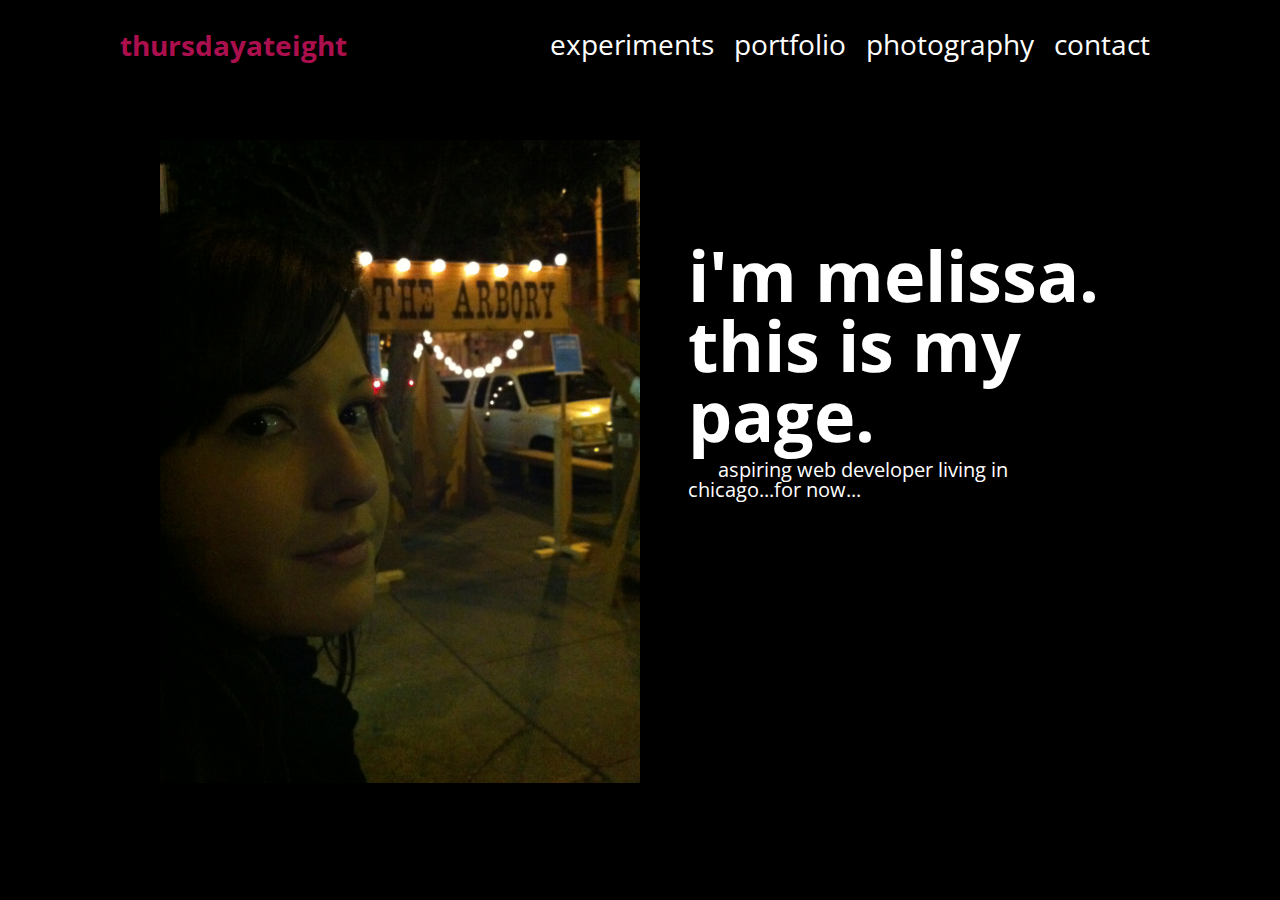
==== index.html @ 08b81d81 "Initial Commit" ====
<!DOCTYPE html>

<html lang="en">
	
	<head>
		<meta charset="utf-8">
		<title>thursdayateight</title>
		<link href='http://fonts.googleapis.com/css?family=Open+Sans+Condensed:300,300italic,700' rel='stylesheet' type='text/css'>
		<link rel="stylesheet" href=css/thursdayateight.css>
	</head>

	<body>

		<nav>
			<h1>
				<a class="nav-title" href="index.html">thursdayateight</a>
			</h1>
			<ul class="pages">
				<li class="nav-list">
					<a href="experiments.html">experiments</a>
				</li>
				<li class="nav-list">
					<a href="portfolio.html">portfolio</a>
				</li>
				<li class="nav-list">
					<a href="photography.html">photography</a>
				</li>
				<li class="nav-list">
					<a href="contact.html">contact</a>
				</li>
			</ul>
		</nav>
		
		<div class="container clearfix">
			<header>
				<img class="photo" src="images/mnc_arbory.jpg">
				<div class="headline">
					<h2>i'm melissa.<br>this is my page.
					</h2>
					<p>aspiring web developer living in chicago...for now...</p>
				</div>
			</header>
			<!-- <section>
				<div class="column column-1">
					<article class="experiments">
						<h3>what am i working on today?</h3>
						<p>
					</article>
				</div>
				<div class="column column-2">
					<article class="blog">
						<h3>what's new</h3>
					</article>
				</div>	
			</section> -->
		</div>

	</body>

</html>
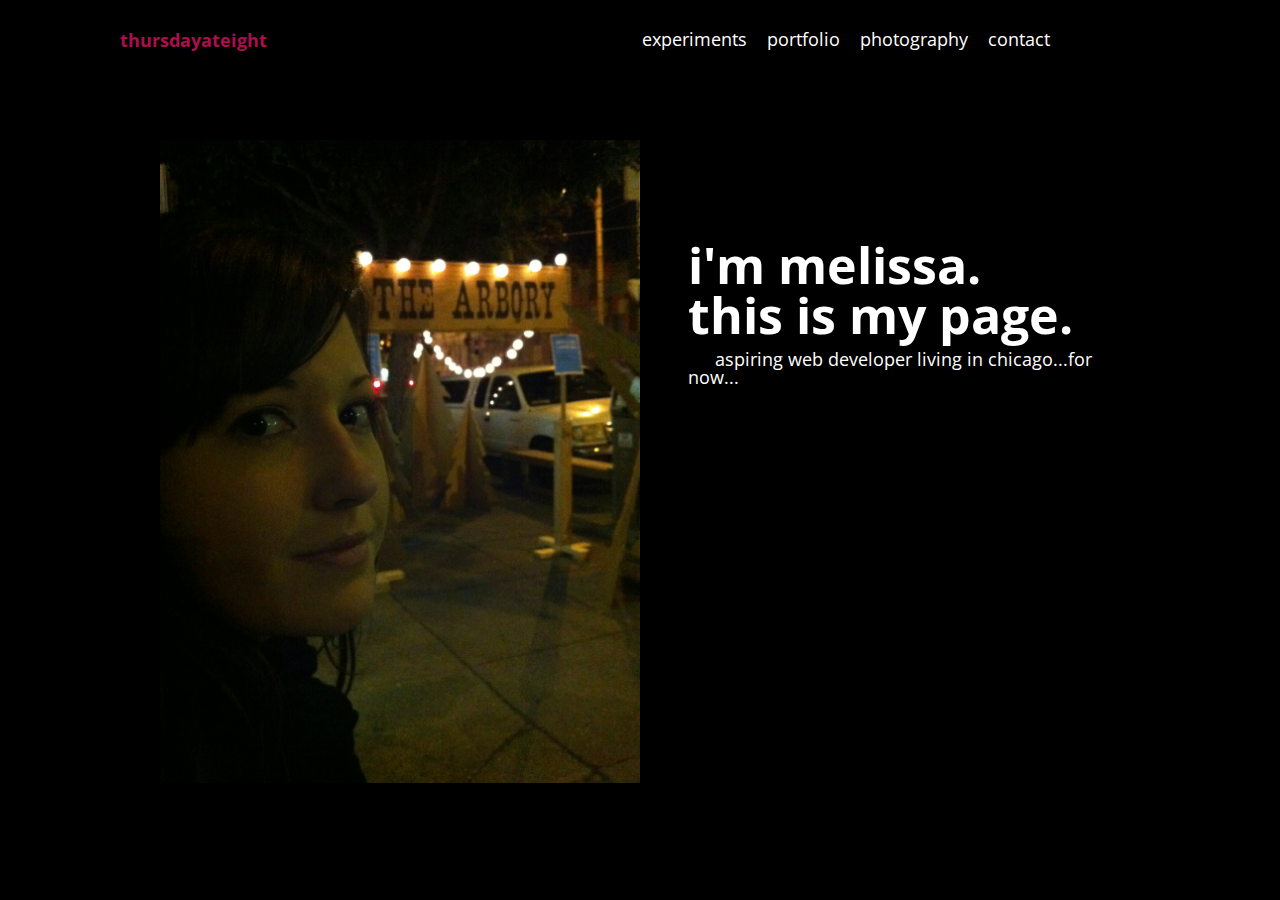
==== commit 1c14206b: "haml and sass" ====
--- a/index.html
+++ b/index.html
@@ -40,19 +40,7 @@
 					<p>aspiring web developer living in chicago...for now...</p>
 				</div>
 			</header>
-			<!-- <section>
-				<div class="column column-1">
-					<article class="experiments">
-						<h3>what am i working on today?</h3>
-						<p>
-					</article>
-				</div>
-				<div class="column column-2">
-					<article class="blog">
-						<h3>what's new</h3>
-					</article>
-				</div>	
-			</section> -->
+			
 		</div>
 
 	</body>
